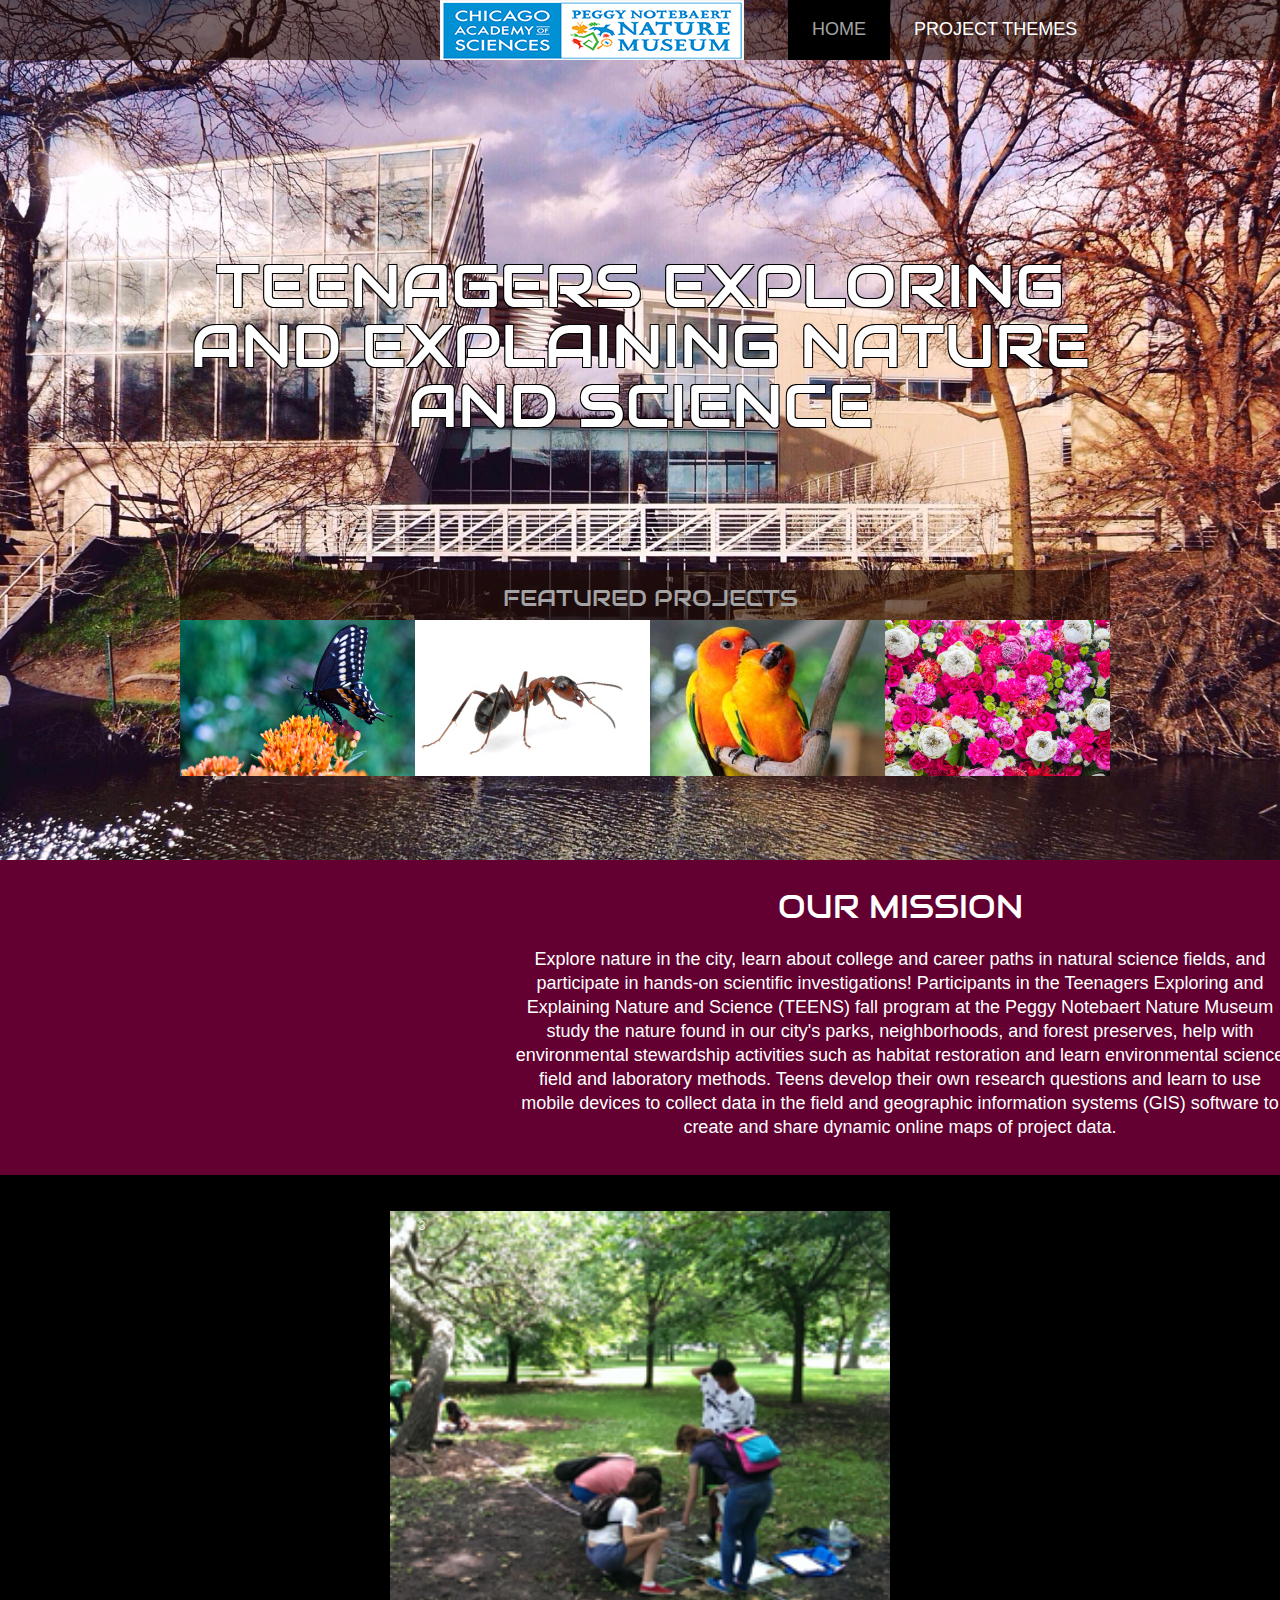
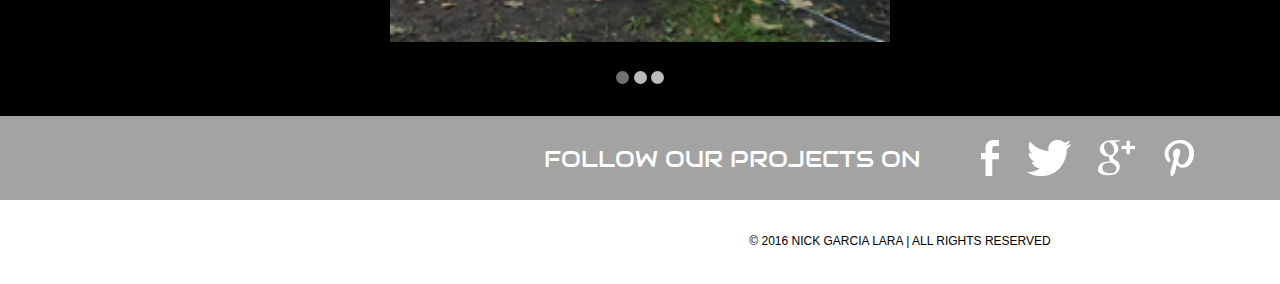
==== index.html @ 22030abe "website" ====
<!doctype html>
<html>
	<head>
		<meta charset="UTF-8">
		<meta name="viewport" content="width=device-width, initial-scale=1.0">
		<title>Teenagers Exploring and Explaining Nature and Science (TEENS)</title>
		
		<link rel="stylesheet" href="css/style.css" type="text/css">
		<link rel="stylesheet" type="text/css" href="css/slideShow.css">
		
		<script src="js/script.js" type="text/javascript"></script>
	</head>
	<body>
		<div id="page">
			<div id="header">
				<div>
					<a href="index.html" class="logo"><img src="images/logo.png" alt=""></a>
					<ul id="navigation">
						<li class="selected">
							<a href="index.html">Home</a>
						</li>
						<li>
							<a href="projects.html">Project Themes</a>
						</li>
					</ul>
				</div>
			</div>
			
			<div id="body" class="home">
				<div class="header">
					<div>
						<h1>Teenagers Exploring and Explaining Nature and Science</h1>
						
						<h3>FEATURED PROJECTS</h3>
						<ul>
							<li>
								<a href="projects.html"><img src="images/project-image1.jpg" alt=""></a>
							</li>
							<li>
								<a href="projects.html"><img src="images/project-image2.jpg" alt=""></a>
							</li>
							<li>
								<a href="projects.html"><img src="images/project-image3.jpg" alt=""></a>
							</li>
							<li>
								<a href="projects.html"><img src="images/project-image4.jpg" alt=""></a>
							</li>
						</ul>
					</div>
				</div>
				
				<div class="body">
					<div>
						<h1>OUR MISSION</h1>
						<p>
							Explore nature in the city, learn about college and career paths in natural science fields, and participate in hands-on scientific investigations! Participants in the Teenagers Exploring and Explaining Nature and Science (TEENS) fall program at the Peggy Notebaert Nature Museum study the nature found in our city's parks, neighborhoods, and forest preserves, help with environmental stewardship activities such as habitat restoration and learn environmental science field and laboratory methods. Teens develop their own research questions and learn to use mobile devices to collect data in the field and geographic information systems (GIS) software to create and share dynamic online maps of project data.  
						</p>
						<br><br>
					</div>
				</div>
				<br><br>
				<div class="slideshow-container">
					<div class="mySlides fade">
						<div class="numbertext">1 / 3</div>
						<img src="images/img_nature_wide.jpg">
					</div>

					<div class="mySlides fade">
						<div class="numbertext">2 / 3</div>
						<img src="images/img_fjords_wide.jpg">
					</div>
						
					<div class="mySlides fade">
						<div class="numbertext">3 / 3</div>
						<img src="images/img_mountains_wide.jpg">
					</div>
				br>
				
				<div id ="dots">
					<span class="dot"></span>
					<span class="dot"></span>
					<span class="dot"></span>
				</div>
				</div>
				
				<
			</div>
			
			<div id="footer">
				<div class="connect">
					<div>
						<h1>FOLLOW OUR PROJECTS ON</h1>
						<div>
							<a href="" class="facebook">facebook</a>
							<a href="" class="twitter">twitter</a>
							<a href="" class="googleplus">googleplus</a>
							<a href="" class="pinterest">pinterest</a>
						</div>
					</div>
				</div>
				<div class="footnote">
					<div>
						<p>&copy; 2016 Nick Garcia Lara | ALL RIGHTS RESERVED</p>
					</div>
				</div>
			</div>
		</div>
	</body>
</html>
---- css/style.css ----
body 
{
	margin: 0;
	padding: 0;
	position: relative;
	width: auto;
}

#page 
{
	background: url("../images/bg-home.jpg") no-repeat scroll center top #000000;
	margin: auto;
	overflow: hidden;
	padding: 0;
	width: auto;
	z-index: 3;
}

a 
{
	text-decoration: none;
	outline: none;
}

img 
{
	border: none;
}

/*-------------------------------------------FONTS---------------------------------------------*/
@font-face 
{
	font-family: 'audiowide-regular-webfont';
	src: url('../fonts/audiowide-regular-webfont.eot');
	src: url('../fonts/audiowide-regular-webfont.woff') format('woff'), url('../fonts/audiowide-regular-webfont.ttf') format('truetype'), url('../fonts/audiowide-regular-webfont.svg') format('svg');
}
/*---------------------------------------END FONTS--------------------------------------------*/

/*----------------------------------------HEADER-----------------------------------------------*/

#header
 {
	background: url(../images/bg-transparent1.png) repeat;
	margin: auto;
	text-align: center;
	min-height: 60px;
	padding: 0;
	width: 1800px;
}

#header div 
{
	margin: 0 auto;
	max-width: 940px;
	min-height: 60px;
	padding: 0 10px;
}

#header div a.logo 
{
	display: block;
	float: left;
	height: 60px;
	margin: 0 44px 0 0;
	padding: 0;
	width: 304px;
}

#header div a img
 {
	display: block;
	margin: 0;
	padding: 0;
	width: auto;
}

#header div ul 
{
	display: inline-block;
	float: left;
	list-style: none;
	margin: 0;
	padding: 0;
	width: auto;
}

#header div ul li 
{
	float: left;
	margin: 0;
	padding: 0;
	width: auto;
}

#header div ul li a 
{
	color: #ffffff;
	display: block;
	font-family: Arial;
	font-size: 18px;
	font-weight: normal;
	line-height: 59px;
	margin: 0;
	min-height: 60px;
	padding: 0 24px;
	text-align: center;
	text-transform: uppercase;
	width: auto;
}

#header div ul li a:hover 
{
	background-color: #620031;
	color: #ffffff;
}

#header div ul li.selected a 
{
	background-color: #000000;
	color: #a3a3a3;
}
/*------------------------------------END HEADER----------------------------------------------*/

/*---------------------------------------BODY--------------------------------------------------*/
#body 
{
	background-color: #000000;
	margin: 0;
	min-height: 808px;
	overflow: hidden;
	padding: 0;
	width: 100%;
}

#body.home 
{
	background: none;
	margin: 0;
	min-height: 1308px;
	overflow: hidden;
	padding: 0;
	width: 100%;
}

#body.home .header 
{
	background: none;
	margin: 0;
	overflow: hidden;
	padding: 0;
	width: 100%;
}

#body.home .header div 
{
	margin: 0 auto;
	max-width: 940px;
	overflow: hidden;
	padding: 0 10px;
	position: relative;
}

#body.home .header div h1 
{
	color: #FFFFFF;
    display: block;
    float: left;
    font-family: audiowide-regular-webfont;
    font-size: 60px;
    font-weight: normal;
    line-height: 60px;
    margin: 187px 0 27px;
    padding: 10px 10px 10px 10px;
    position: relative;
    text-align: center;
    text-transform: uppercase;
    z-index: 60;
	text-shadow:
    -1px -1px 0 #000,
    1px -1px 0 #000,
    -1px 1px 0 #000,
    1px 1px 0 #000;  
}

#body.home .header div h3 
{
	background: url("../images/bg-transparent1.png") repeat;
	color: #A3A3A3;
	float: left;
	font-family: audiowide-regular-webfont;
	font-size: 23px;
	font-weight: normal;
	line-height: 23px;
	margin: 96px 0 0;
	min-height: 27px;
	padding: 17px 0 10px;
	position: relative;
	text-align: center;
	text-transform: uppercase;
	width: 940px;
}

#body.home .header div ul 
{
	list-style: none outside none;
	margin: 0 0 -6px;
	overflow: hidden;
	padding: 0;
	width: 1000px;
}

#body.home .header div ul li 
{
	display: inline-block;
	border: medium none;
	float: left;
	margin: 0;
	padding: 0;
	width: auto;
}

#body.home .header div ul li a 
{
	display: inline-block;
	float: none;
	height: 200px;
	margin: 0;
	padding: 0;
	width: 235px;
}

#body.home .body
{
    background-color: #630031;
    margin: auto;
    text-align: center;
    min-height: 168px;
    overflow: hidden;
    padding: 0;
	width: 1800px;
}

#body.home .body div
{
	margin: 0 auto;
	max-width: 940px;
	overflow: hidden;
	padding: 31px 10px 0;
}

#body.home .body div h1
{
	color: #FFFFFF;
	display: block;
	font-family: audiowide-regular-webfont;
	font-size: 32px;
	font-weight: normal;
	line-height: 32px;
	margin: 0 auto 24px;
	padding: 0;
	text-align: center;
	text-transform: uppercase;
	width: 780px;
}

#body.home .body div p 
{
	color: #ffffff;
	display: block;
	font-family: Arial;
	font-size: 18px;
	font-weight: normal;
	line-height: 24px;
	margin: 0 auto;
	padding: 0;
	text-align: center;
	width: 780px;
}

#body.home .body div p a 
{
	color: #ffffff;
	font-family: Arial;
	font-size: 18px;
	font-weight: normal;
	line-height: 24px;
	margin: 0 auto;
	padding: 0;
	text-decoration: underline;
}

#body.home .body div p a:hover 
{
	color: #a3a3a3;
}

#body.home .footer 
{
	background-color: #000000;
	margin: 0;
	overflow: hidden;
	padding: 0;
	width: 100%;
}

#body.home .footer div 
{
	margin: 0 auto;
	max-width: 960px;
	overflow: hidden;
	padding: 32px 0 16px;
}

#body.home .footer div ul 
{
	display: inline-block;
	list-style: none;
	margin: 0;
	overflow: hidden;
	padding: 0;
	width: auto;
}

#body.home .footer div ul li:first-child 
{
	float: left;
	margin: 0 10px;
	padding: 0;
	width: 460px;
}

#body.home .footer div ul li
{
	float: left;
	margin: 0 0 0 10px;
	padding: 0 0 0 20px;
	width: 440px;
}

#body.home .footer div ul li h1 
{
	color: #FFFFFF;
	font-family: audiowide-regular-webfont;
	font-size: 32px;
	font-weight: normal;
	line-height: 32px;
	margin: 0 0 44px;
	padding: 0;
	text-align: left;
	text-transform: uppercase;
	width: auto;
}

#body.home .footer div ul li a 
{
	display: block;
	height: 258px;
	margin: 0;
	position: relative;
	padding: 0;
	width: 460px;
}

#body.home .footer div ul li a img 
{
	cursor: pointer;
	opacity: 1.0;
	display: block;
	margin: 0;
	padding: 0;
	width: auto;
}

#body.home .footer div ul li a:hover img 
{
	opacity: 0.7;
}

#body.home .footer div ul li a span 
{
	background: url(../images/icons.png) no-repeat 0 -152px;
	display: block;
	height: 72px;
	left: 199px;
	margin: 0;
	padding: 0;
	position: absolute;
	top: 94px;
	width: 62px;
}

#body.home .footer div ul li a:hover span 
{
	background: url(../images/icons.png) no-repeat 0 -226px;
}

#body.home .footer div ul li ul 
{
	display: inline-block;
	list-style: none outside none;
	margin: 0;
	overflow: hidden;
	padding: 0;
	width: 440px;
}

#body.home .footer div ul li ul li 
{
	border-top: 1px solid #A3A3A3;
	float: none;
	margin: 0;
	overflow: hidden;
	padding: 39px 10px 38px 0;
	width: 440px;
}

#body.home .footer div ul li ul li:first-child
{
	border: medium none;
	margin: 0;
	padding: 0 0 38px;
	width: 440px;
}

#body.home .footer div ul li ul li a 
{
	display: block;
	float: left;
	height: 90px;
	margin: 0 20px 0 0;
	padding: 0;
	width: 100px;
}

#body.home .footer div ul li ul li a img 
{
	cursor: pointer;
	opacity: 1.0;
	display: block;
	margin: 0;
	padding: 0;
	width: auto;
}

#body.home .footer div ul li ul li a img:hover 
{
	opacity: 0.7;
}

#body.home .footer div ul li ul li h1 
{
	color: #A3A3A3;
	float: left;
	font-family: audiowide-regular-webfont;
	font-size: 23px;
	font-weight: normal;
	line-height: 23px;
	margin: 0;
	padding: 4px 0 8px;
	text-align: left;
	text-transform: uppercase;
	width: 310px;
}

#body.home .footer div ul li ul li span 
{
	color: #FFFFFF;
	display: block;
	float: left;
	font-family: Arial;
	font-size: 14px;
	font-weight: normal;
	line-height: 14px;
	margin: 0 0 10px;
	padding: 0;
	text-align: left;
	text-transform: uppercase;
	width: 310px;
}

#body.home .footer div ul li ul li a.more
 {
	background-color: #3c0f38;
	color: #ffffff;
	display: block;
	float: right;
	font-family: Arial;
	font-size: 14px;
	font-weight: normal;
	height: 31px;
	line-height: 31px;
	margin: 0;
	padding: 0;
	text-align: center;
	text-transform: uppercase;
	width: 120px;
}

#body.home .footer div ul li ul li a.more:hover 
{
	background-color: #620031;
}
/*----------------------------------------BODY STYLES---------------------------------------*/

#body .header 
{
	margin: 0 auto;
	padding: 0;
	width: 100%;
	text-align: center;
}

#body .header div ul 
{
	display: inline-block;
	max-width: 940px;
	list-style: none outside none;
	margin: 0;
	padding: 3px 10px 0;
}

#body .header div ul li:first-child 
{
	border: none;
	padding: 0 0 38px;
}

#body .header div ul li 
{
	border-top: 1px solid #A3A3A3;
	margin: 0;
	overflow: hidden;
	padding: 38px 0;
	width: auto;
}

#body .header div ul li a {
	display: block;
	float: left;
	height: 217px;
	margin: 0 40px 0 0;
	padding: 0;
	width: 380px;
}
#body .header div ul li a img {
	cursor: pointer;
	filter: alpha(opacity=100);/* Needed for IE8 and old versions */
	opacity: 1.0;
	display: block;
	margin: 0;
	padding: 0;
	width: auto;
}
#body .header div ul li a img:hover {
	filter: alpha(opacity=70);/* Needed for IE8 and old versions */
	opacity: 0.7;
}
#body .header div ul li div {
	float: left;
	margin: 0;
	overflow: hidden;
	padding: 0;
	width: 520px;
}
#body .header div ul li div h1 {
	color: #A3A3A3;
	font-family: audiowide-regular-webfont;
	font-size: 23px;
	font-weight: normal;
	line-height: 23px;
	margin: 0 0 26px;
	padding: 0;
	text-align: left;
	text-transform: uppercase;
	width: 520px;
}
#body .header div ul li div p {
	color: #FFFFFF;
	font-family: Arial;
	font-size: 14px;
	font-weight: normal;
	line-height: 24px;
	margin: 0 0 41px;
	padding: 0;
	text-align: left;
	width: 520px;
}
#body .header div ul li div p a {
	color: #FFFFFF;
	display: inline;
	float: none;
	font-family: Arial;
	font-size: 14px;
	font-weight: normal;
	height: auto;
	line-height: 24px;
	margin: 0;
	padding: 0;
	text-decoration: underline;
	width: auto;
}
#body .header div ul li div p a:hover {
	color: #a3a3a3;
}
#body .header div ul li div a.more {
	background-color: #3c0f38;
	color: #ffffff;
	display: block;
	float: right;
	font-family: Arial;
	font-size: 14px;
	font-weight: normal;
	height: 31px;
	line-height: 31px;
	margin: 0;
	padding: 0;
	text-align: center;
	text-transform: uppercase;
	width: 120px;
}
#body .header div ul li div a.more:hover {
	background-color: #620031;
}
#body .header div img 
{
	display: block;
	margin: 0 auto;
	padding: 3px 0 0;
	width: 50%;
}
#body .header div h2 {
	color: #A3A3A3;
	display: block;
	font-family: audiowide-regular-webfont;
	font-size: 23px;
	font-weight: normal;
	line-height: 23px;
	margin: 0 auto;
	padding: 53px 0 27px;
	text-align: center;
	text-transform: uppercase;
	width: 780px;
}

#body .header div p
 {
	color: #FFFFFF;
	display: block;
	font-family: Arial;
	font-size: 14px;
	font-weight: normal;
	line-height: 24px;
	margin: 0 auto 48px;
	padding: 0;
	text-align: center;
	width: 780px;
}

#body .header div p a 
{
	color: #ffffff;
	font-family: Arial;
	font-size: 14px;
	font-weight: normal;
	line-height: 24px;
	margin: 0 auto;
	padding: 0;
	text-decoration: underline;
}

#body .header div p a:hover 
{
	color: #a3a3a3;
}
/*----------------------------------------footer-styles---------------------------------------*/
#footer
 {
	margin: 0;
	padding: 0;
	width: auto;
}

#footer .connect
 {
	background-color: #a3a3a3;
    margin: auto;
    text-align: center;
    min-height: 84px;
    overflow: hidden;
    padding: 0;
    width: 1800px;
}

#footer .connect div
 {
	margin: 0 auto;
	max-width: 960px;
	overflow: hidden;
	padding: 24px 0 0;
}

#footer .connect div h1 
{
	color: #FFFFFF;
	float: left;
	font-family: audiowide-regular-webfont;
	font-size: 23px;
	font-weight: normal;
	line-height: 23px;
	margin: 0;
	padding: 8px 25px 0 0;
	text-align: right;
	text-transform: uppercase;
	width: 525px;
}

#footer .connect div div 
{
	float: left;
	margin: 0;
	overflow: hidden;
	padding: 0 0 0 20px;
	width: 380px;
}

#footer .connect div div a 
{
	background: url(../images/icons.png) no-repeat;
	display: block;
	float: left;
	height: 36px;
	margin: 0;
	padding: 0;
	text-indent: -99999px;
	width: 18px;
}

#footer .connect div div a.facebook 
{
	background-position: 0 0;
	margin: 0 0 0 16px;
	width: 18px;
}

#footer .connect div div a.twitter
 {
	background-position: 0 -114px;
	margin: 0 0 0 28px;
	width: 44px;
}

#footer .connect div div a.googleplus 
{
	background-position: 0 -38px;
	margin: 0 0 0 27px;
	width: 37px;
}

#footer .connect div div a.pinterest 
{
	background-position: 0 -76px;
	margin: 0 0 0 29px;
	width: 30px;
}

#footer .connect div div a.facebook:hover 
{
	background-position: -20px 0;
}

#footer .connect div div a.twitter:hover 
{
	background-position: -46px -114px;
}

#footer .connect div div a.googleplus:hover 
{
	background-position: -38px -38px;
}

#footer .connect div div a.pinterest:hover 
{
	background-position: -32px -76px;
}

#footer .footnote 
{
	background-color: #FFFFFF;
    margin: auto;
    text-align: center;
    min-height: 84px;
    overflow: hidden;
    padding: 0;
    width: 1800px;
}

#footer .footnote div 
{
	margin: 0 auto;
	overflow: hidden;
	padding: 34px 0 0;
	width: 960px;
}

#footer .footnote div p 
{
	color: #000000;
	display: block;
	font-family: Arial;
	font-size: 12px;
	font-weight: normal;
	margin: 0 auto;
	padding: 0;
	text-align: center;
	text-transform: uppercase;
	width: 940px;
}
/*------------------------------------END FOOTER---------------------------------------*/
---- css/slideShow.css ----
* 
{
	box-sizing:border-box
}

body 
{
	font-family: Verdana,sans-serif;
}

.mySlides 
{
	display:none
}

img 
{
	width: 100%;
	display: block;
    margin-left: auto;
    margin-right: auto
}
/* Slideshow container */
.slideshow-container 
{
	max-width: 500px;
	position: relative;
	width: 100%;
	margin: 0 auto; 
}

/* Number text (1/3 etc) */
.numbertext {
  color: #f2f2f2;
  font-size: 12px;
  padding: 8px 12px;
  position: absolute;
  top: 0;
}

/* The dots/bullets/indicators */
#dots
{
	text-align: center;
    padding: 10px;
}

.dot 
{
	height: 13px;
	width: 13px;
	background-color: #bbb;
	border-radius: 50%;
	display: inline-block;
	transition: background-color 0.6s ease;
}

.active {
  background-color: #717171;
}

/* Fading animation */
.fade {
  -webkit-animation-name: fade;
  -webkit-animation-duration: 1.5s;
  animation-name: fade;
  animation-duration: 1.5s;
}

@-webkit-keyframes fade {
  from {opacity: .4}
  to {opacity: 1}
}

@keyframes fade {
  from {opacity: .4}
  to {opacity: 1}
}

/* On smaller screens, decrease text size */
@media only screen and (max-width: 300px) {
  .text {font-size: 11px}
}
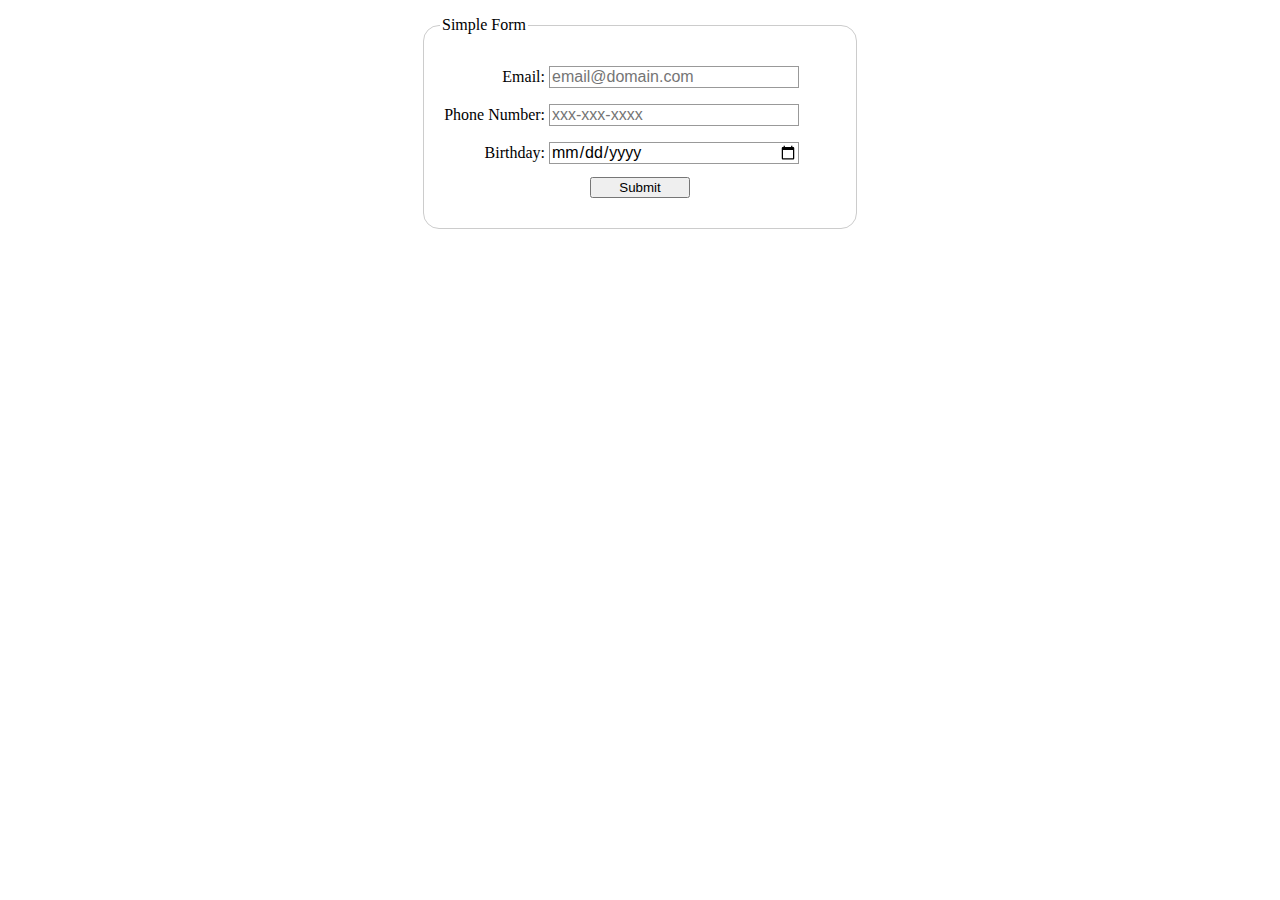
==== commit 23d1a792: "test" ====
--- a/index.html
+++ b/index.html
@@ -1,109 +1,31 @@
-<!doctype html>
-<html>
-	<head>
-		<meta charset="UTF-8">
-		<meta name="viewport" content="width=device-width, initial-scale=1.0">
-		<title>Teenagers Exploring and Explaining Nature and Science (TEENS)</title>
-		
-		<link rel="stylesheet" href="css/style.css" type="text/css">
-		<link rel="stylesheet" type="text/css" href="css/slideShow.css">
-		
-		<script src="js/script.js" type="text/javascript"></script>
-	</head>
-	<body>
-		<div id="page">
-			<div id="header">
-				<div>
-					<a href="index.html" class="logo"><img src="images/logo.png" alt=""></a>
-					<ul id="navigation">
-						<li class="selected">
-							<a href="index.html">Home</a>
-						</li>
-						<li>
-							<a href="projects.html">Project Themes</a>
-						</li>
-					</ul>
-				</div>
+<!DOCTYPE html>
+<html lang="en" class="nojs">
+<head>
+  <title>Lab 3</title>
+  <meta charset="utf-8" />
+  <meta name="viewport" content="width=device-width,initial-scale=1.0,shrink-to-fit=no" />
+  <link rel="stylesheet" media="screen" href="screen.css" />
+</head>
+<body>
+	<form action="/" method="post">
+		<fieldset id="info">
+			<legend>Simple Form</legend>
+			<div id ="email">
+				<label for="email">Email:</label>
+					<input type="email" pattern="[a-z0-9._%+-]+@[a-z0-9.-]+\.[a-z]{2,3}" Title="Enter email" placeholder="email@domain.com" name="email" required>
 			</div>
 			
-			<div id="body" class="home">
-				<div class="header">
-					<div>
-						<h1>Teenagers Exploring and Explaining Nature and Science</h1>
-						
-						<h3>FEATURED PROJECTS</h3>
-						<ul>
-							<li>
-								<a href="projects.html"><img src="images/project-image1.jpg" alt=""></a>
-							</li>
-							<li>
-								<a href="projects.html"><img src="images/project-image2.jpg" alt=""></a>
-							</li>
-							<li>
-								<a href="projects.html"><img src="images/project-image3.jpg" alt=""></a>
-							</li>
-							<li>
-								<a href="projects.html"><img src="images/project-image4.jpg" alt=""></a>
-							</li>
-						</ul>
-					</div>
-				</div>
-				
-				<div class="body">
-					<div>
-						<h1>OUR MISSION</h1>
-						<p>
-							Explore nature in the city, learn about college and career paths in natural science fields, and participate in hands-on scientific investigations! Participants in the Teenagers Exploring and Explaining Nature and Science (TEENS) fall program at the Peggy Notebaert Nature Museum study the nature found in our city's parks, neighborhoods, and forest preserves, help with environmental stewardship activities such as habitat restoration and learn environmental science field and laboratory methods. Teens develop their own research questions and learn to use mobile devices to collect data in the field and geographic information systems (GIS) software to create and share dynamic online maps of project data.  
-						</p>
-						<br><br>
-					</div>
-				</div>
-				<br><br>
-				<div class="slideshow-container">
-					<div class="mySlides fade">
-						<div class="numbertext">1 / 3</div>
-						<img src="images/img_nature_wide.jpg">
-					</div>
-
-					<div class="mySlides fade">
-						<div class="numbertext">2 / 3</div>
-						<img src="images/img_fjords_wide.jpg">
-					</div>
-						
-					<div class="mySlides fade">
-						<div class="numbertext">3 / 3</div>
-						<img src="images/img_mountains_wide.jpg">
-					</div>
-				br>
-				
-				<div id ="dots">
-					<span class="dot"></span>
-					<span class="dot"></span>
-					<span class="dot"></span>
-				</div>
-				</div>
-				
-				<
+			<div id="pNumber">
+				<label for="pNumber">Phone Number:</label>
+					<input  type="tel" pattern="^\d{3}-\d{3}-\d{4}$" Title="Enter Phone Number" placeholder="xxx-xxx-xxxx" name="pNumber" required>
 			</div>
 			
-			<div id="footer">
-				<div class="connect">
-					<div>
-						<h1>FOLLOW OUR PROJECTS ON</h1>
-						<div>
-							<a href="" class="facebook">facebook</a>
-							<a href="" class="twitter">twitter</a>
-							<a href="" class="googleplus">googleplus</a>
-							<a href="" class="pinterest">pinterest</a>
-						</div>
-					</div>
-				</div>
-				<div class="footnote">
-					<div>
-						<p>&copy; 2016 Nick Garcia Lara | ALL RIGHTS RESERVED</p>
-					</div>
-				</div>
+			<div id="bDay">
+				<label for="bDay">Birthday:</label>
+					<input type="date" min="1900-01-01" Title="Enter Birthday" placeholder="DD/MM/YYYY" name="bDay" required>
 			</div>
-		</div>
-	</body>
+			<button type="submit">Submit</button>
+		</fieldset>
+	</form>
+</body>
 </html>--- a/screen.css
+++ b/screen.css
@@ -0,0 +1,118 @@
+#info
+{
+  /* Just to center the form on the page */
+  margin: 1em auto;
+  width: 400px;
+  /* To see the outline of the form */
+  padding: 1em;
+  border: 1px solid #CCC;
+  border-radius: 1em;
+}
+
+div
+{
+  margin-top: 1em;
+}
+
+label 
+{
+  /* To make sure that all labels have the same size and are properly aligned */
+  display: inline-block;
+  width: 105px;
+  text-align: right;
+}
+
+input 
+{
+  /* To make sure that all text fields have the same font settings
+     By default, textareas have a monospace font */
+  font: 1em sans-serif;
+
+  /* To give the same size to all text fields */
+  width: 250px;
+  box-sizing: border-box;
+
+  /* To harmonize the look & feel of text field border */
+  border: 1px solid #999;
+}
+
+input:focus 
+{
+  /* To give a little highlight on active elements */
+  border-color: #000;
+}
+
+button 
+{
+  /* To position the buttons to the same position of the text fields */
+   display: block;
+   width: 100px;
+   margin: 1em auto;
+}
+
+/* 
+  ##Device = Most of the Smartphones Mobiles (Portrait)
+  ##Screen = B/w 320px to 479px
+*/
+@media (min-width: 320px) and (max-width: 480px) 
+{
+	input[type=email], input[type=tel], input[type=date] 
+	{
+		-webkit-appearance: none; -moz-appearance: none;
+		display: block;
+		margin: 0;
+		width: 100%; height: 40px;
+		line-height: 40px; font-size: 17px;
+		border: 1px solid #bbb;
+	}
+	
+	button[type=submit] 
+	{
+		-webkit-appearance: none; -moz-appearance: none;
+		display: block;
+		margin: 1.5em 0;
+		font-size: 1em; 
+		line-height: 2.5em;
+		color: #333;
+		font-weight: bold;
+		height: 2.5em; 
+		width: 100%;
+		border: 1px solid #bbb;
+		-webkit-border-radius: 10px; -moz-border-radius: 10px; border-radius: 10px;
+	}
+}
+	
+	/* 
+  ##Device = Low Resolution Tablets, Mobiles (Landscape)
+  ##Screen = B/w 481px to 767px
+*/
+
+@media (min-width: 481px) and (max-width: 767px) 
+{
+	input[type=email], input[type=tel], input[type=date] 
+	{
+		-webkit-appearance: none; -moz-appearance: none;
+		display: block;
+		margin: 0;
+		width: 100%; height: 40px;
+		line-height: 40px; font-size: 17px;
+		border: 1px solid #bbb;
+	}
+	
+	button[type=submit] 
+	{
+		-webkit-appearance: none; -moz-appearance: none;
+		display: block;
+		margin: 1.5em 0;
+		font-size: 1em; 
+		line-height: 2.5em;
+		color: #333;
+		font-weight: bold;
+		height: 2.5em; 
+		width: 100%;
+		border: 1px solid #bbb;
+		-webkit-border-radius: 10px; -moz-border-radius: 10px; border-radius: 10px;
+	}
+}
+
+
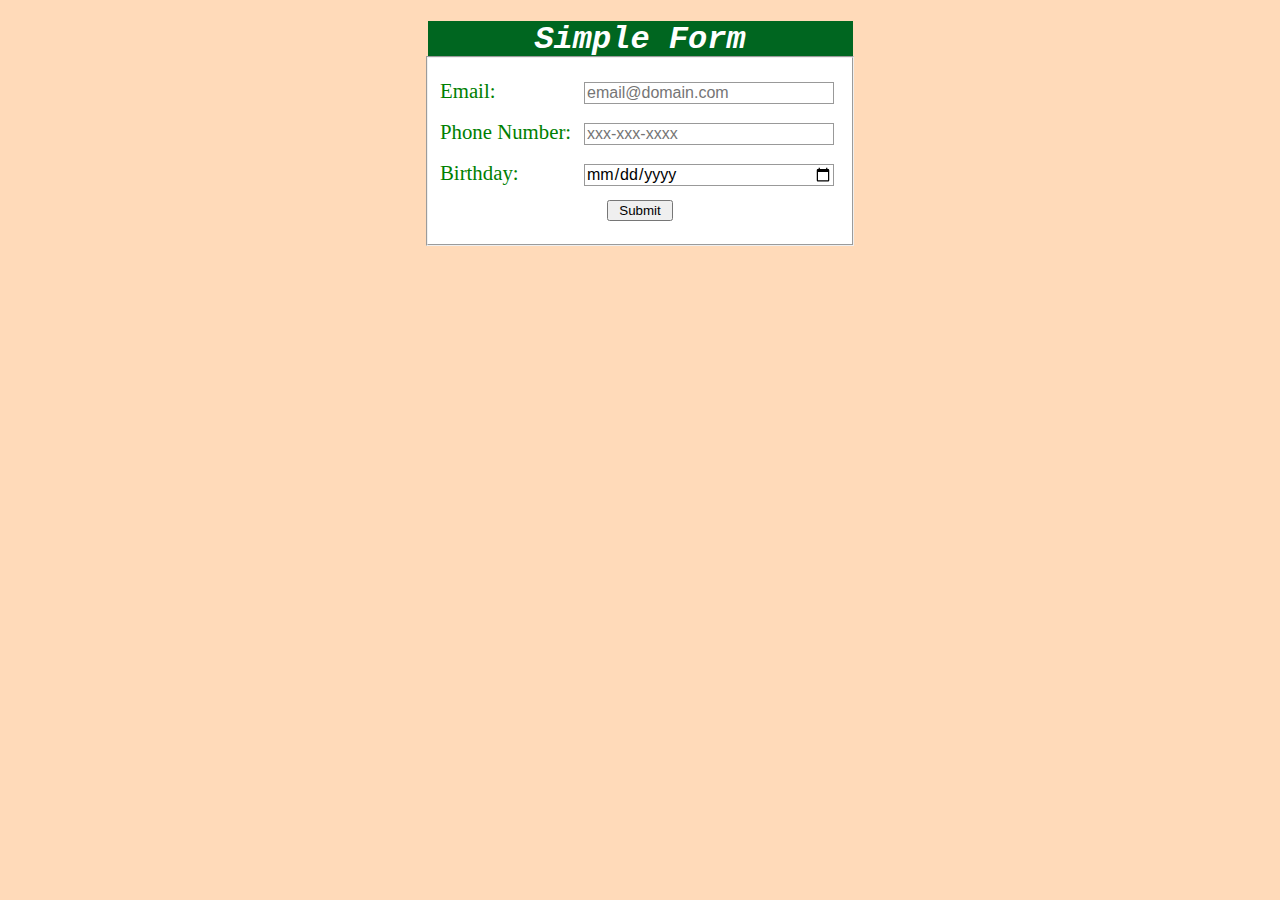
==== commit 73bf1eb9: "Update" ====
--- a/index.html
+++ b/index.html
@@ -8,8 +8,10 @@
 </head>
 <body>
 	<form action="/" method="post">
-		<fieldset id="info">
-			<legend>Simple Form</legend>
+		<div  id="formTitle">
+			<h1>Simple Form<h1>
+		</div>
+		<fieldset id="formContent">
 			<div id ="email">
 				<label for="email">Email:</label>
 					<input type="email" pattern="[a-z0-9._%+-]+@[a-z0-9.-]+\.[a-z]{2,3}" Title="Enter email" placeholder="email@domain.com" name="email" required>
@@ -22,10 +24,12 @@
 			
 			<div id="bDay">
 				<label for="bDay">Birthday:</label>
-					<input type="date" min="1900-01-01" Title="Enter Birthday" placeholder="DD/MM/YYYY" name="bDay" required>
+					<input type="date" Title="Enter Birthday" placeholder="DD/MM/YYYY" name="bDay" required>
 			</div>
+			
 			<button type="submit">Submit</button>
+		
 		</fieldset>
 	</form>
 </body>
-</html>+</html>
--- a/screen.css
+++ b/screen.css
@@ -1,118 +1,70 @@
-#info
+body
 {
-  /* Just to center the form on the page */
-  margin: 1em auto;
-  width: 400px;
-  /* To see the outline of the form */
-  padding: 1em;
-  border: 1px solid #CCC;
-  border-radius: 1em;
+	background-color: #FFDAB9;
+}
+
+#formTitle
+{
+	font-family: Courier;
+	font-size: 1em;
+	font-style: oblique;
+	font-weight: bold;
+	margin: 1em auto -1.5em auto;
+	text-align: center;
+	width: 425px;
+	color: white;
+	background-color: #006620;
+}
+  
+#formContent
+{
+	margin: auto;
+	width: 400px;
+	background-color: #ffffff;
 }
 
 div
 {
-  margin-top: 1em;
+	margin-top: 1em;		
 }
 
 label 
 {
-  /* To make sure that all labels have the same size and are properly aligned */
-  display: inline-block;
-  width: 105px;
-  text-align: right;
+	display: block;
+	text-align: left;
+	font-size: 1.3em;
+	color: green;
 }
 
 input 
 {
-  /* To make sure that all text fields have the same font settings
-     By default, textareas have a monospace font */
   font: 1em sans-serif;
-
-  /* To give the same size to all text fields */
   width: 250px;
   box-sizing: border-box;
-
-  /* To harmonize the look & feel of text field border */
   border: 1px solid #999;
 }
 
 input:focus 
 {
-  /* To give a little highlight on active elements */
   border-color: #000;
 }
 
 button 
 {
-  /* To position the buttons to the same position of the text fields */
-   display: block;
-   width: 100px;
-   margin: 1em auto;
-}
-
-/* 
-  ##Device = Most of the Smartphones Mobiles (Portrait)
-  ##Screen = B/w 320px to 479px
-*/
-@media (min-width: 320px) and (max-width: 480px) 
-{
-	input[type=email], input[type=tel], input[type=date] 
-	{
-		-webkit-appearance: none; -moz-appearance: none;
-		display: block;
-		margin: 0;
-		width: 100%; height: 40px;
-		line-height: 40px; font-size: 17px;
-		border: 1px solid #bbb;
-	}
-	
-	button[type=submit] 
-	{
-		-webkit-appearance: none; -moz-appearance: none;
-		display: block;
-		margin: 1.5em 0;
-		font-size: 1em; 
-		line-height: 2.5em;
-		color: #333;
-		font-weight: bold;
-		height: 2.5em; 
-		width: 100%;
-		border: 1px solid #bbb;
-		-webkit-border-radius: 10px; -moz-border-radius: 10px; border-radius: 10px;
-	}
-}
-	
-	/* 
-  ##Device = Low Resolution Tablets, Mobiles (Landscape)
-  ##Screen = B/w 481px to 767px
-*/
-
-@media (min-width: 481px) and (max-width: 767px) 
-{
-	input[type=email], input[type=tel], input[type=date] 
-	{
-		-webkit-appearance: none; -moz-appearance: none;
-		display: block;
-		margin: 0;
-		width: 100%; height: 40px;
-		line-height: 40px; font-size: 17px;
-		border: 1px solid #bbb;
-	}
-	
-	button[type=submit] 
-	{
-		-webkit-appearance: none; -moz-appearance: none;
-		display: block;
-		margin: 1.5em 0;
-		font-size: 1em; 
-		line-height: 2.5em;
-		color: #333;
-		font-weight: bold;
-		height: 2.5em; 
-		width: 100%;
-		border: 1px solid #bbb;
-		-webkit-border-radius: 10px; -moz-border-radius: 10px; border-radius: 10px;
-	}
+	/* To position the buttons to the same position of the text fields */
+	display: block;
+	margin: 1em auto;
+	width: 5em;
 }
 
 
+@media only screen and (min-width: 800px) 
+{	
+	label 
+	{
+		display: inline-block;
+		text-align: left;
+		font-size: 1.3em;
+		width: 140px;
+	}
+}
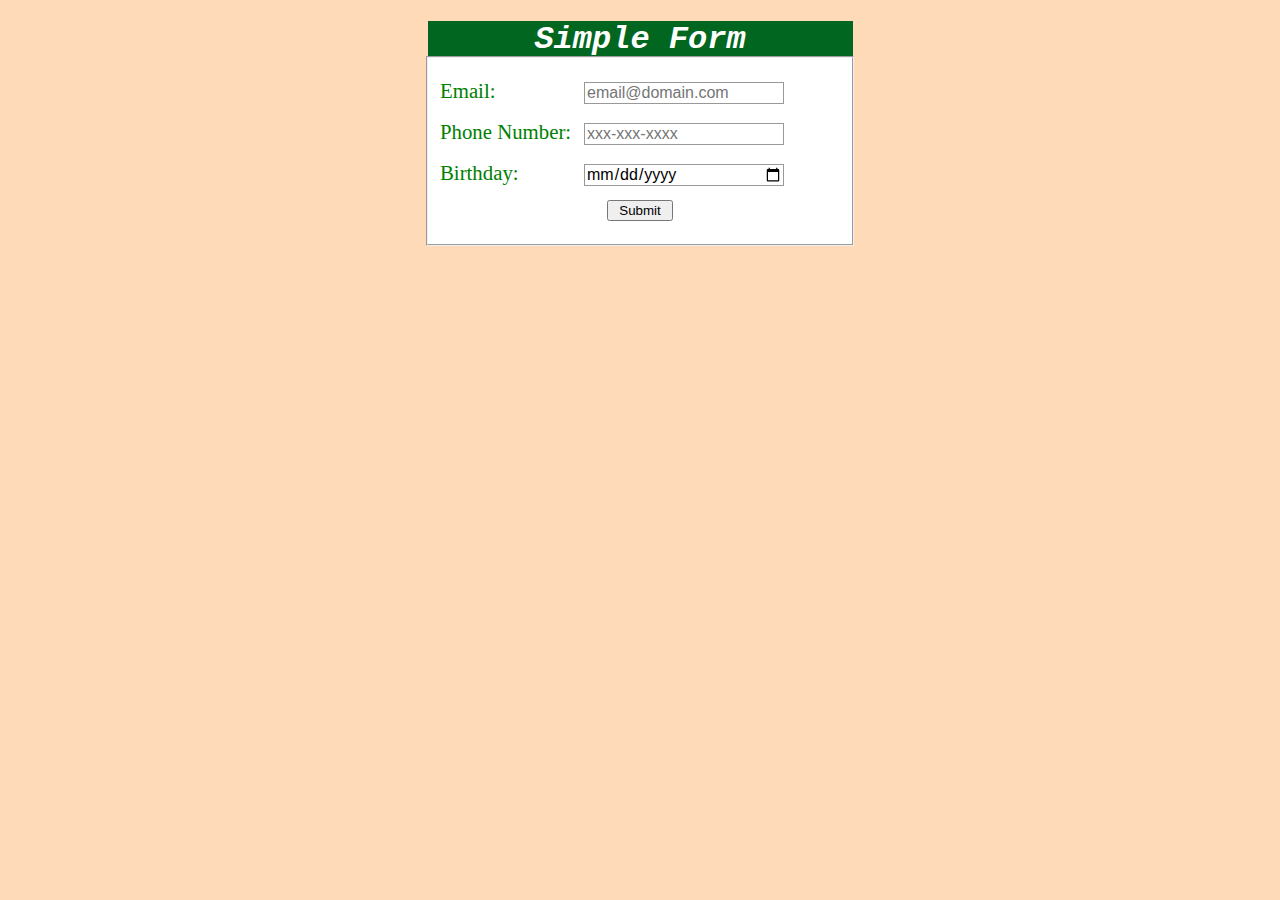
==== commit 6df22194: "Update to show format if entered wrong" ====
--- a/index.html
+++ b/index.html
@@ -19,7 +19,7 @@
 			
 			<div id="pNumber">
 				<label for="pNumber">Phone Number:</label>
-					<input  type="tel" pattern="^\d{3}-\d{3}-\d{4}$" Title="Enter Phone Number" placeholder="xxx-xxx-xxxx" name="pNumber" required>
+					<input  type="tel" pattern="^\d{3}-\d{3}-\d{4}$" Title="Format: xxx-xxx-xxxx" placeholder="xxx-xxx-xxxx" name="pNumber" required>
 			</div>
 			
 			<div id="bDay">
--- a/screen.css
+++ b/screen.css
@@ -11,7 +11,7 @@
 	font-weight: bold;
 	margin: 1em auto -1.5em auto;
 	text-align: center;
-	width: 425px;
+	width: 325px;
 	color: white;
 	background-color: #006620;
 }
@@ -19,7 +19,7 @@
 #formContent
 {
 	margin: auto;
-	width: 400px;
+	width: 300px;
 	background-color: #ffffff;
 }
 
@@ -60,11 +60,28 @@
 
 @media only screen and (min-width: 800px) 
 {	
+	#formTitle
+	{
+		width: 425px;
+	}
+	
+	#formContent
+	{
+		width: 400px;
+	}
+	
 	label 
 	{
 		display: inline-block;
 		text-align: left;
 		font-size: 1.3em;
-		width: 140px;
+		width:140px;
+	}
+	
+	input
+	{
+		width: 200px;
 	}
 }
+
+
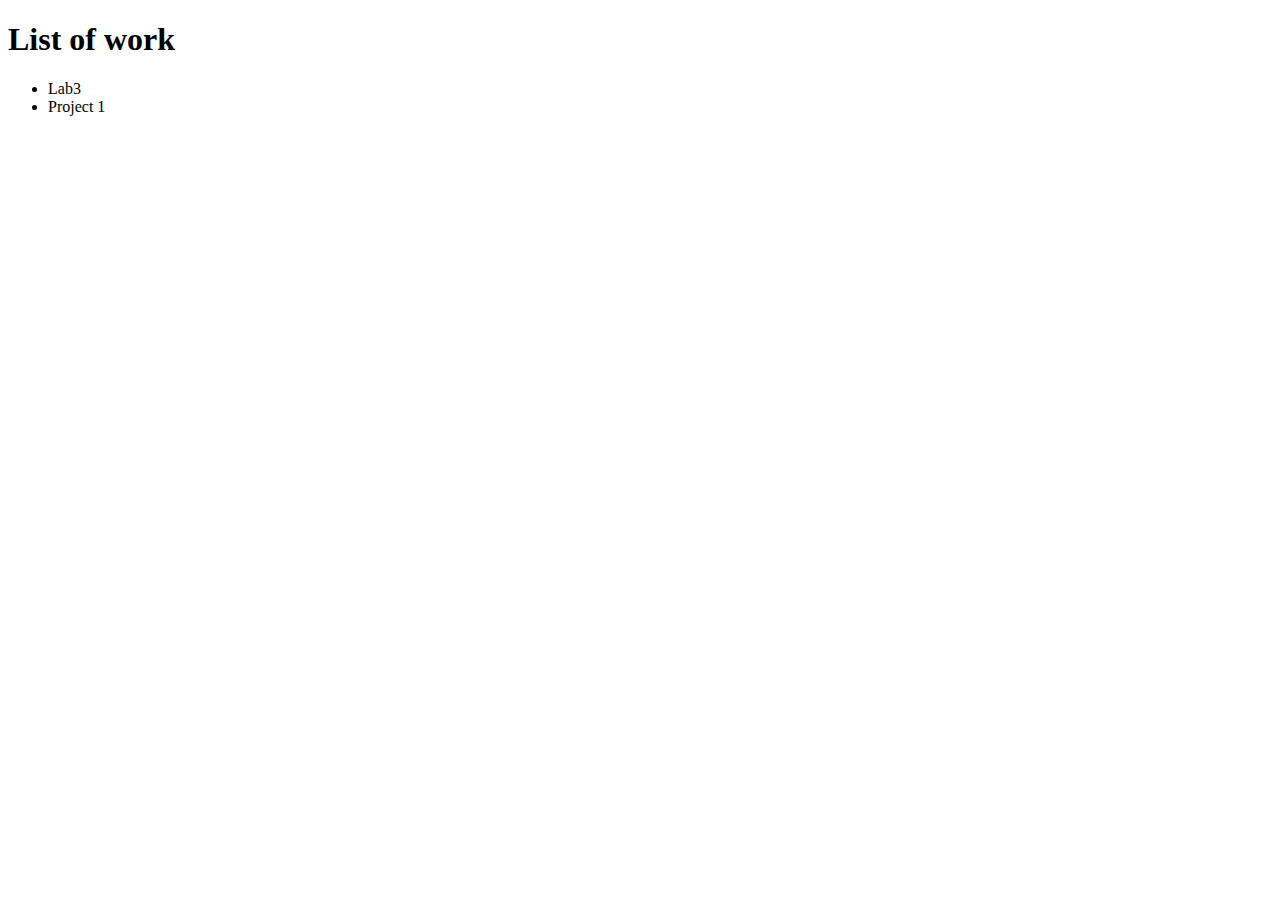
==== commit cd42f358: "Create index.html" ====
--- a/index.html
+++ b/index.html
@@ -1,35 +1,13 @@
 <!DOCTYPE html>
 <html lang="en" class="nojs">
-<head>
-  <title>Lab 3</title>
-  <meta charset="utf-8" />
-  <meta name="viewport" content="width=device-width,initial-scale=1.0,shrink-to-fit=no" />
-  <link rel="stylesheet" media="screen" href="screen.css" />
-</head>
-<body>
-	<form action="/" method="post">
-		<div  id="formTitle">
-			<h1>Simple Form<h1>
-		</div>
-		<fieldset id="formContent">
-			<div id ="email">
-				<label for="email">Email:</label>
-					<input type="email" pattern="[a-z0-9._%+-]+@[a-z0-9.-]+\.[a-z]{2,3}" Title="Enter email" placeholder="email@domain.com" name="email" required>
-			</div>
-			
-			<div id="pNumber">
-				<label for="pNumber">Phone Number:</label>
-					<input  type="tel" pattern="^\d{3}-\d{3}-\d{4}$" Title="Format: xxx-xxx-xxxx" placeholder="xxx-xxx-xxxx" name="pNumber" required>
-			</div>
-			
-			<div id="bDay">
-				<label for="bDay">Birthday:</label>
-					<input type="date" Title="Enter Birthday" placeholder="DD/MM/YYYY" name="bDay" required>
-			</div>
-			
-			<button type="submit">Submit</button>
-		
-		</fieldset>
-	</form>
-</body>
+	<head>
+		<title>Work</title>
+	</head>
+	<body>
+		<h1>List of work</h1>
+		<ul>
+			<li><a href="lab3_index.html"></a>Lab3</li>
+			<li><a href="project1_index.html"></a>Project 1</li>
+		</ul>
+	</body>
 </html>
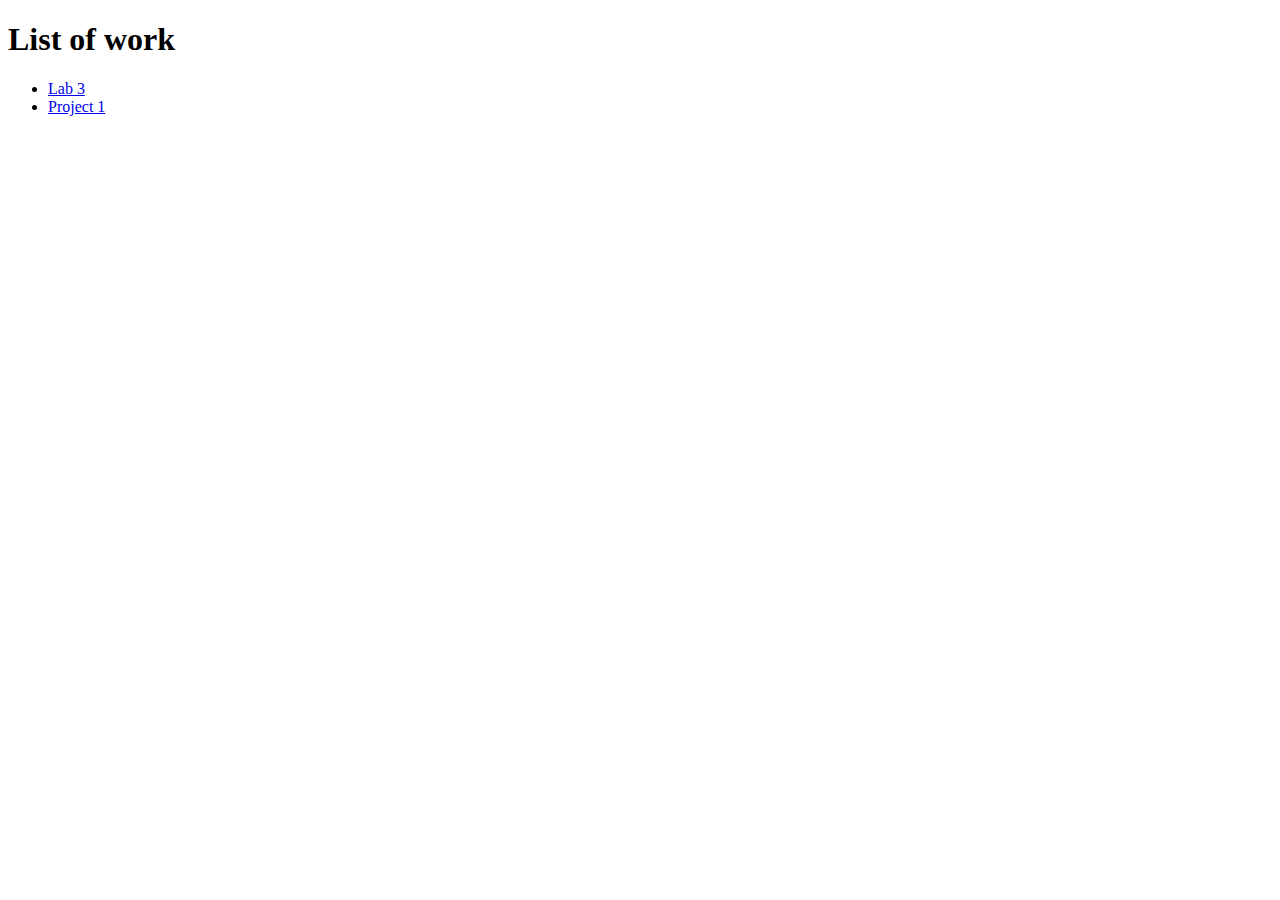
==== commit 965c50e6: "Update" ====
--- a/index.html
+++ b/index.html
@@ -6,8 +6,8 @@
 	<body>
 		<h1>List of work</h1>
 		<ul>
-			<li><a href="lab3_index.html"></a>Lab3</li>
-			<li><a href="project1_index.html"></a>Project 1</li>
+			<li><a href="/lab3_index.html">Lab 3</a></li>
+			<li><a href="/project1_index.html">Project  1</a></li>
 		</ul>
 	</body>
 </html>
